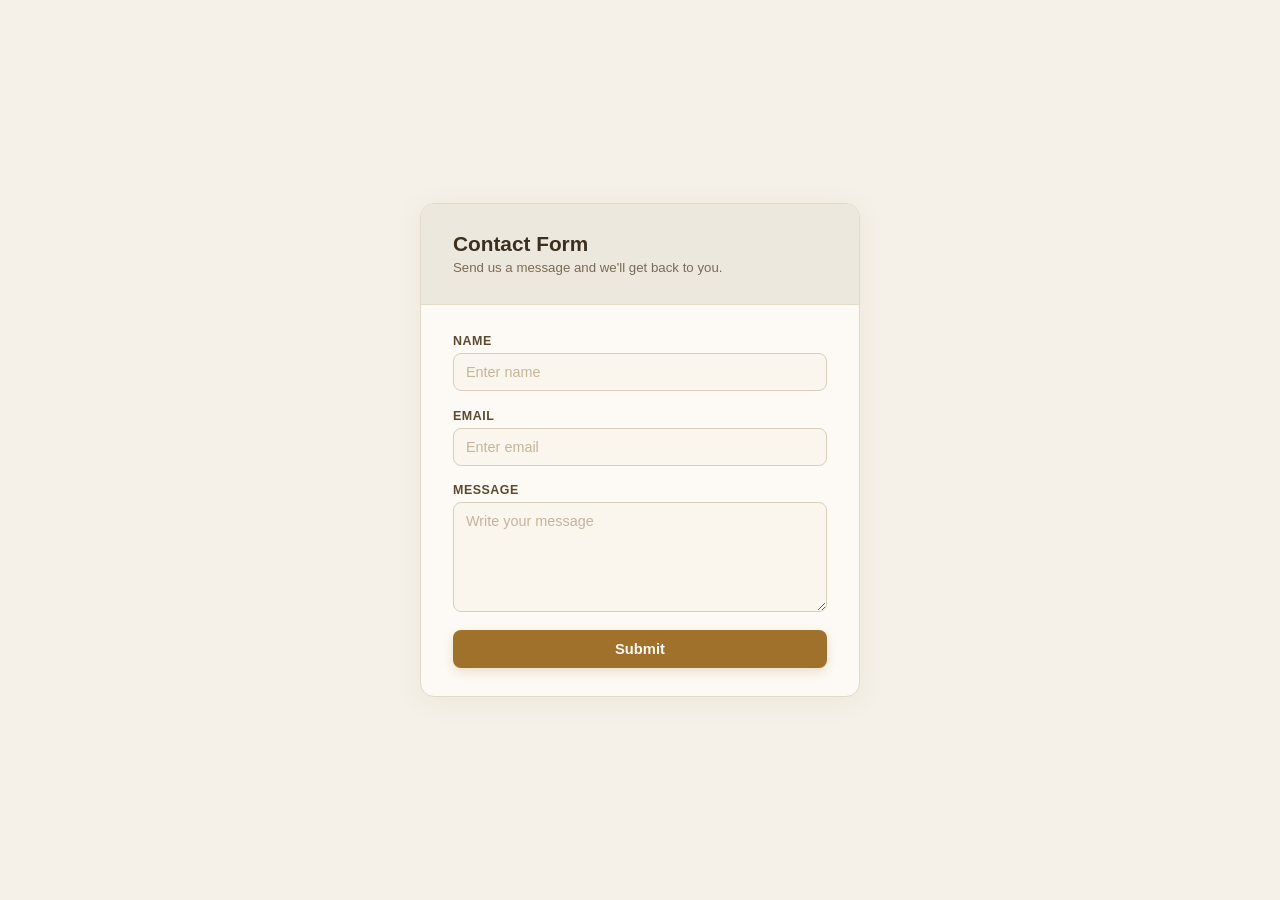
==== index.html @ 16bb8f72 "Add frontend files" ====
<!DOCTYPE html>
<html lang="en">
<head>
  <meta charset="UTF-8"/>
  <meta name="viewport" content="width=device-width, initial-scale=1.0"/>
  <title>Contact Us</title>
  <link rel="stylesheet" href="style.css"/>
</head>
<body>

  <div class="card">
    <div class="card-header">
      <h1>Contact Form</h1>
      <p>Send us a message and we'll get back to you.</p>
    </div>

    <form id="contactForm">

      <div class="group">
        <label for="name">Name</label>
        <input type="text" id="name" placeholder="Enter name" required/>
      </div>

      <div class="group">
        <label for="email">Email</label>
        <input type="email" id="email" placeholder="Enter email" required/>
      </div>

      <div class="group">
        <label for="msg">Message</label>
        <textarea id="msg" placeholder="Write your message"></textarea>
      </div>

      <button type="submit" id="submitBtn">Submit</button>

      <div id="result"></div>

    </form>
  </div>

  <script src="script.js"></script>
</body>
</html>
---- style.css ----
* {
  margin: 0;
  padding: 0;
  box-sizing: border-box;
}

body {
  font-family: 'Segoe UI', sans-serif;
  background: #f5f0e8;
  min-height: 100vh;
  display: flex;
  align-items: center;
  justify-content: center;
  padding: 1.5rem;
}

.card {
  background: #fdfaf5;
  width: 100%;
  max-width: 440px;
  border-radius: 14px;
  border: 1px solid #e2d9c8;
  box-shadow: 0 4px 24px rgba(180, 155, 110, 0.1);
  overflow: hidden;
}

.card-header {
  background: #ede8de;
  padding: 1.8rem 2rem;
  border-bottom: 1px solid #e2d9c8;
}

.card-header h1 {
  font-size: 1.3rem;
  font-weight: 700;
  color: #3b2f1e;
  margin-bottom: 4px;
}

.card-header h1 span {
  color: #a0712a;
}

.card-header p {
  font-size: 0.83rem;
  color: #7a6a55;
}

form {
  padding: 1.8rem 2rem;
  display: flex;
  flex-direction: column;
  gap: 1.1rem;
}

.group {
  display: flex;
  flex-direction: column;
  gap: 5px;
}

label {
  font-size: 0.78rem;
  font-weight: 600;
  color: #5c4a30;
  text-transform: uppercase;
  letter-spacing: 0.5px;
}

input,
textarea {
  padding: 10px 12px;
  background: #faf6ee;
  border: 1px solid #d9cebc;
  border-radius: 8px;
  font-size: 0.9rem;
  font-family: inherit;
  color: #3b2f1e;
  outline: none;
  transition: border-color 0.2s, box-shadow 0.2s;
}

input:focus,
textarea:focus {
  border-color: #a0712a;
  box-shadow: 0 0 0 3px rgba(160, 113, 42, 0.1);
  background: #ffffff;
}

input::placeholder,
textarea::placeholder {
  color: #c4b49a;
}

textarea {
  height: 110px;
  resize: vertical;
}

button {
  padding: 11px;
  background: #a0712a;
  color: #fdfaf5;
  border: none;
  border-radius: 8px;
  font-size: 0.92rem;
  font-weight: 600;
  font-family: inherit;
  cursor: pointer;
  transition: background 0.2s, transform 0.15s, box-shadow 0.2s;
  box-shadow: 0 4px 12px rgba(160, 113, 42, 0.2);
}

button:hover {
  background: #8a5e22;
  transform: translateY(-1px);
  box-shadow: 0 6px 18px rgba(160, 113, 42, 0.3);
}

button:disabled {
  opacity: 0.55;
  cursor: not-allowed;
  transform: none;
}

#result {
  font-size: 0.84rem;
  text-align: center;
  border-radius: 8px;
  display: none;
  padding: 0.65rem;
}

#result.success {
  display: block;
  background: #f6f0e4;
  color: #5c4a30;
  border: 1px solid #d9cebc;
}

#result.error {
  display: block;
  background: #fdf5ee;
  color: #8b3a1a;
  border: 1px solid #f0c9a8;
}
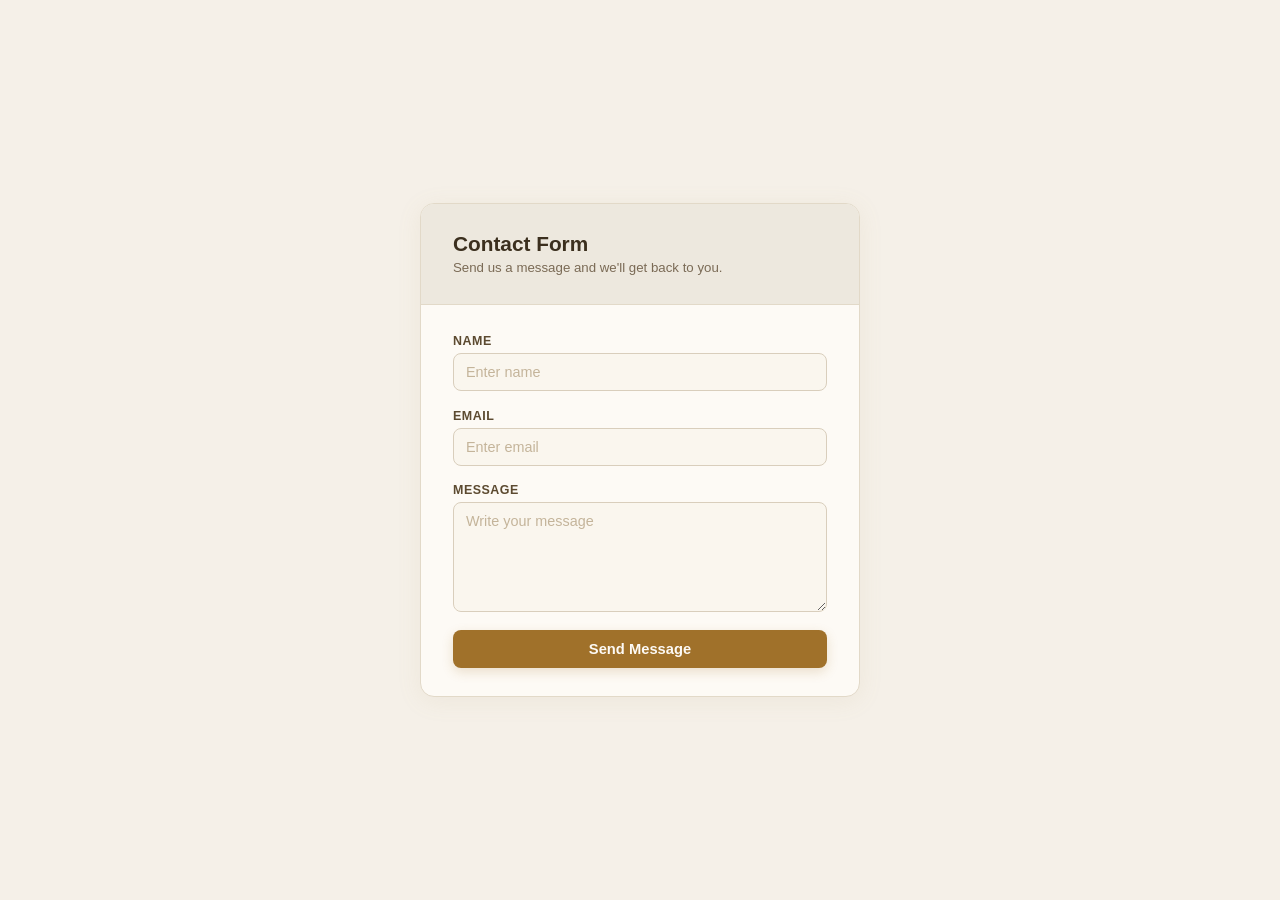
==== commit 29af35e1: "Updated Contact Form project" ====
--- a/index.html
+++ b/index.html
@@ -28,10 +28,10 @@
 
       <div class="group">
         <label for="msg">Message</label>
-        <textarea id="msg" placeholder="Write your message"></textarea>
+        <textarea id="msg" placeholder="Write your message" required></textarea>
       </div>
 
-      <button type="submit" id="submitBtn">Submit</button>
+      <button type="submit" id="submitBtn">Send Message</button>
 
       <div id="result"></div>
 
--- a/style.css
+++ b/style.css
@@ -35,10 +35,6 @@
   font-weight: 700;
   color: #3b2f1e;
   margin-bottom: 4px;
-}
-
-.card-header h1 span {
-  color: #a0712a;
 }
 
 .card-header p {
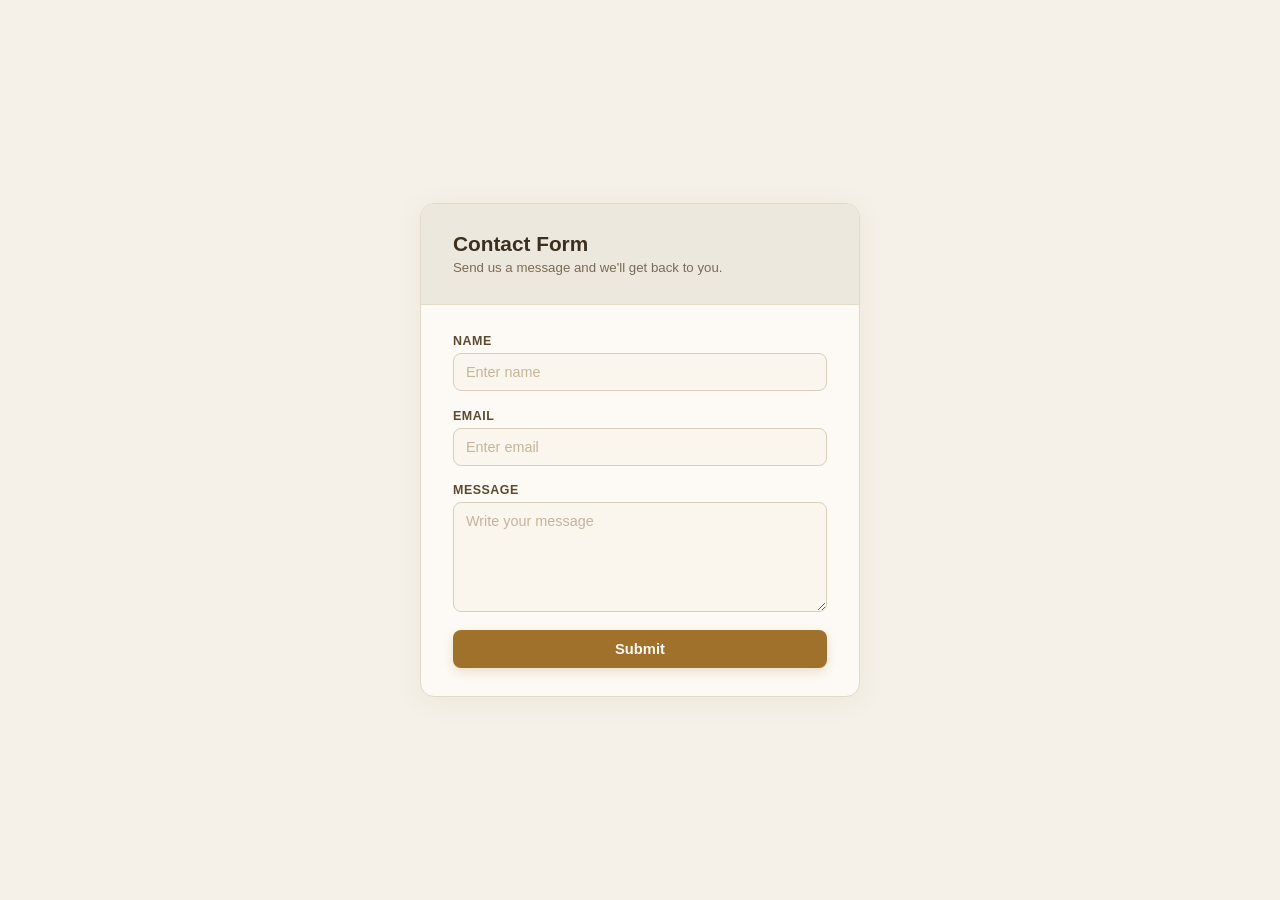
==== commit f1a7d795: "Add files via upload" ====
--- a/index.html
+++ b/index.html
@@ -31,7 +31,7 @@
         <textarea id="msg" placeholder="Write your message" required></textarea>
       </div>
 
-      <button type="submit" id="submitBtn">Send Message</button>
+      <button type="submit" id="submitBtn">Submit</button>
 
       <div id="result"></div>
 
